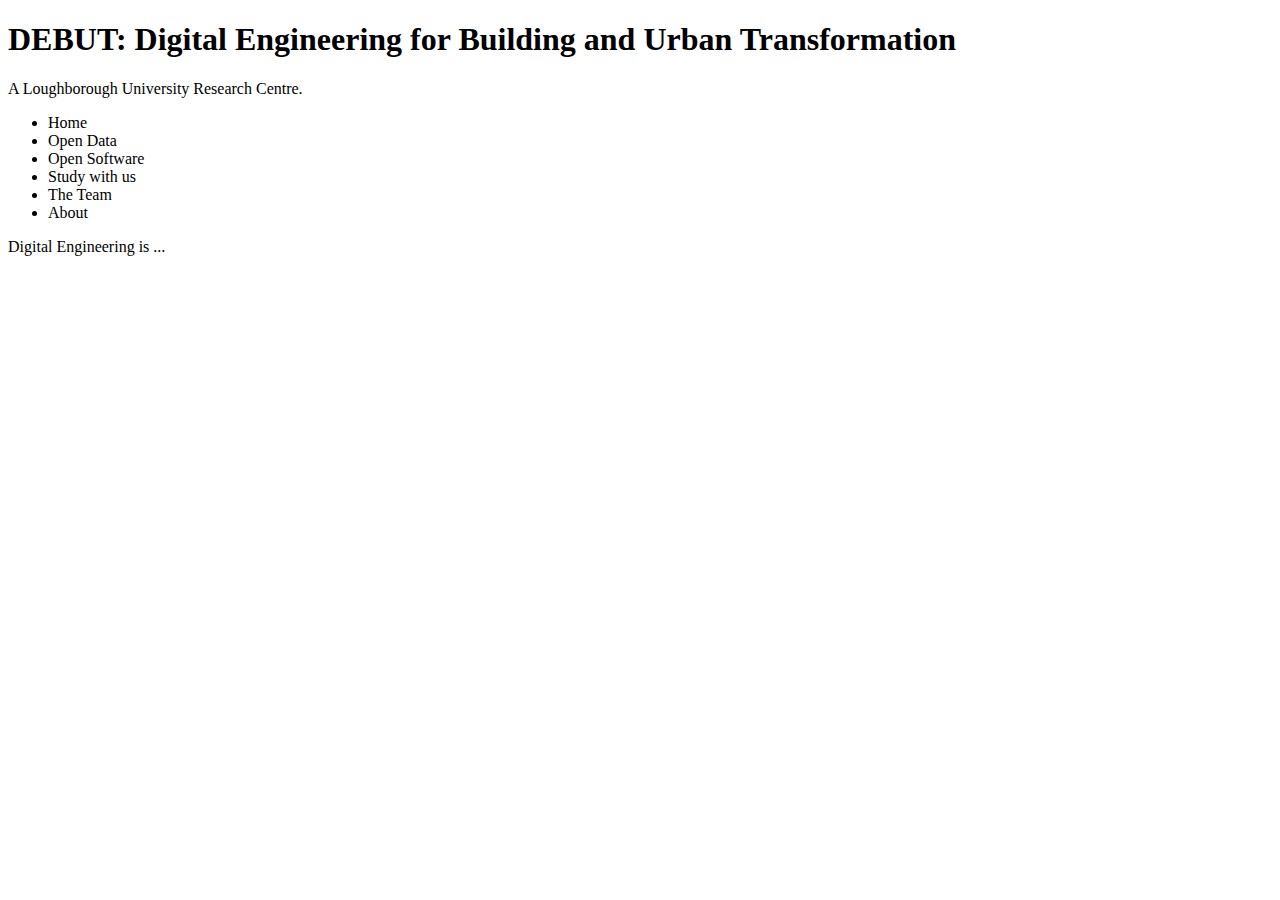
==== index.html @ 1738c638 "Index update" ====
<!doctype html>
<html>
<head>
<meta charset="utf-8">
<title>DEBUT Centre</title>
</head>

<body>
	<header>
		<h1>DEBUT: Digital Engineering for Building and Urban Transformation</h1>
		<p>A Loughborough University Research Centre.</p>
		<nav>
			<ul>
				<li>Home</li>
				<li>Open Data</li>
				<li>Open Software</li>
				<li>Study with us</li>
				<li>The Team</li>
				<li>About</li>			
			</ul>
		
		</nav>
		
	</header>
	
	<main>
		
		<p>Digital Engineering is ...</p>
		
	
	</main>
	
	
	
</body>
</html>
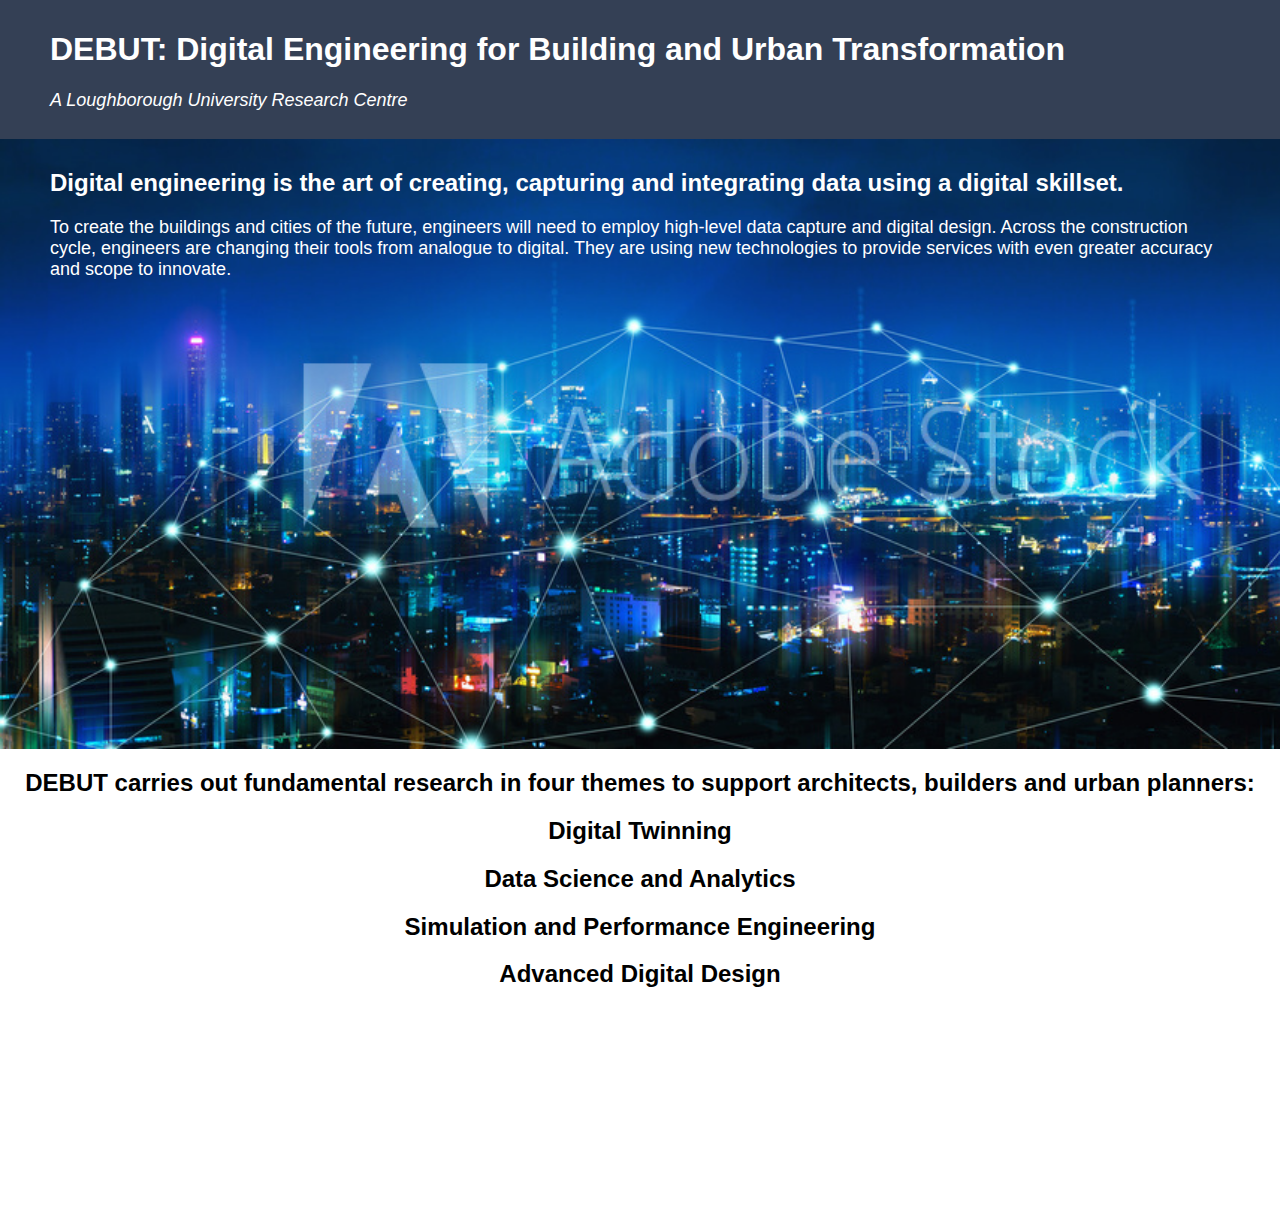
==== commit 1cd5f6cd: "Updates" ====
--- a/index.html
+++ b/index.html
@@ -3,31 +3,67 @@
 <head>
 <meta charset="utf-8">
 <title>DEBUT Centre</title>
+<link href="_css/main.css" rel="stylesheet" type="text/css">
 </head>
 
 <body>
 	<header>
 		<h1>DEBUT: Digital Engineering for Building and Urban Transformation</h1>
-		<p>A Loughborough University Research Centre.</p>
-		<nav>
+		<p>A Loughborough University Research Centre</p>
+		<!--<nav>
 			<ul>
 				<li>Home</li>
 				<li>Open Data</li>
 				<li>Open Software</li>
 				<li>Study with us</li>
-				<li>The Team</li>
 				<li>About</li>			
 			</ul>
 		
-		</nav>
+		</nav>-->
 		
 	</header>
 	
 	<main>
 		
-		<p>Digital Engineering is ...</p>
+		<article class="background">
 		
+			<h2>Digital engineering is the art of creating, capturing and integrating data using 
+				a digital skillset. </h2>
+
+			<p>To create the buildings and cities of the future, engineers 
+				will need to employ high-level data capture and digital design. Across the 
+				construction cycle, engineers are changing their tools from analogue to digital. 
+				They are using new technologies to provide services with even greater accuracy 
+				and scope to innovate.</p>		
+		
+		</article>
+			
+		
+		
+		<article class="themes">
+		
+		<h2>DEBUT carries out fundamental research in four themes to support architects, 
+			builders and urban planners:</h2>
 	
+		<h2>Digital Twinning</h2>
+		<h2>Data Science and Analytics</h2>
+		<h2>Simulation and Performance Engineering</h2>
+		<h2>Advanced Digital Design</h2>
+		
+		</article>
+		
+		<br>
+		<br>
+		<br>
+		<br>
+		<br>
+		<br>
+		<br>
+		<br>
+		<br>
+		<br>
+		<br>
+		
 	</main>
 	
 	
--- a/_css/main.css
+++ b/_css/main.css
@@ -0,0 +1,52 @@
+@charset "utf-8";
+
+body {
+    margin: auto;
+    /* [disabled]width: 90%; */;
+    font-family: "Gill Sans", "Gill Sans MT", "Myriad Pro", "DejaVu Sans Condensed", Helvetica, Arial, sans-serif;
+    background-repeat: no-repeat;
+    background-size: cover;
+}	
+body header {
+    background-color: #344055;
+    padding-left: 50px;
+    left: 0px;
+    margin-left: 0px;
+    padding-top: 10px;
+    padding-bottom: 10px;
+}
+body main {
+    background-size: cover;
+    color: #FFFFFF;
+}
+
+body header h1 {
+    background-color: inherit;
+    color: #FFFFFF;
+    background-size: cover;
+    background-repeat: no-repeat;
+}
+body header p {
+    font-size: large;
+    color: #FFFFFF;
+    font-style: italic;
+}
+body main article {
+    color: #000000;
+}
+.background {
+    background-image: url(../_images/AdobeStock_216474184_Preview.jpeg);
+    padding-top: 10px;
+    padding-left: 50px;
+    height: 600px;
+    background-size: cover;
+    padding-right: 50px;
+    color: #FFFFFF;
+}
+
+.background p {
+    font-size: large;
+}
+.themes h2 {
+    text-align: center;
+}
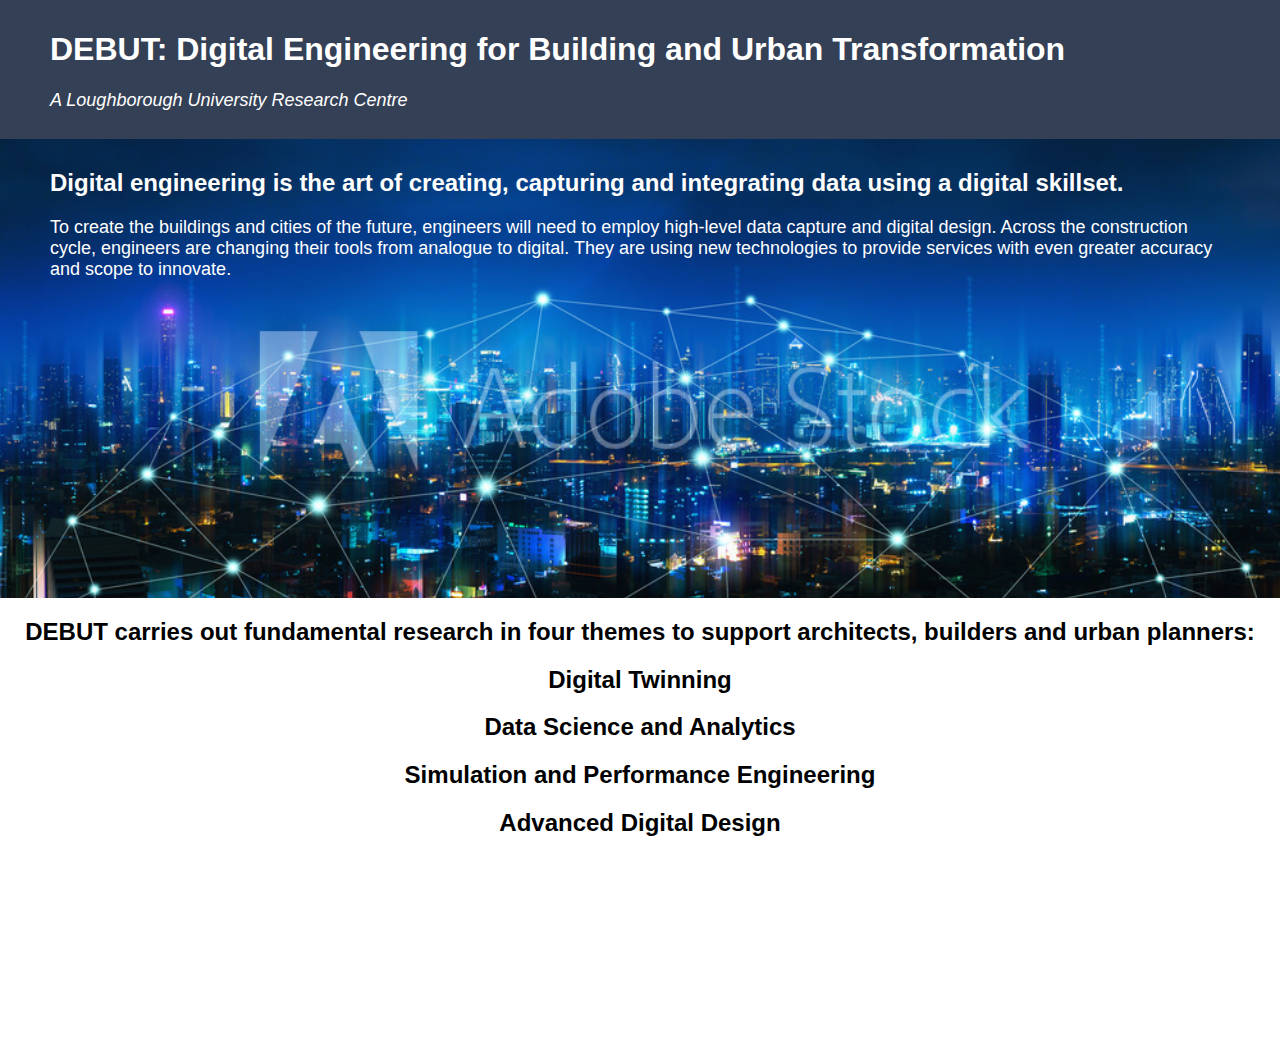
==== commit 8a9ff466: "Updates" ====
--- a/index.html
+++ b/index.html
@@ -3,7 +3,7 @@
 <head>
 <meta charset="utf-8">
 <title>DEBUT Centre</title>
-<link href="_css/main.css" rel="stylesheet" type="text/css">
+<link href="css/main.css" rel="stylesheet" type="text/css">
 </head>
 
 <body>
--- a/css/main.css
+++ b/css/main.css
@@ -0,0 +1,53 @@
+@charset "utf-8";
+
+body {
+    margin: auto;
+    /* [disabled]width: 90%; */;
+    font-family: "Gill Sans", "Gill Sans MT", "Myriad Pro", "DejaVu Sans Condensed", Helvetica, Arial, sans-serif;
+    background-repeat: no-repeat;
+    background-size: cover;
+}	
+body header {
+    background-color: #344055;
+    padding-left: 50px;
+    left: 0px;
+    margin-left: 0px;
+    padding-top: 10px;
+    padding-bottom: 10px;
+}
+body main {
+    background-size: cover;
+    color: #FFFFFF;
+}
+
+body header h1 {
+    background-color: inherit;
+    color: #FFFFFF;
+    background-size: cover;
+    background-repeat: no-repeat;
+}
+body header p {
+    font-size: large;
+    color: #FFFFFF;
+    font-style: italic;
+}
+body main article {
+    color: #000000;
+}
+.background {
+    background-image: url(../images/AdobeStock_216474184_Preview.jpeg);
+    padding-top: 10px;
+    padding-left: 50px;
+    /* [disabled]height: 600px; */
+    background-size: cover;
+    padding-right: 50px;
+    color: #FFFFFF;
+    padding-bottom: 300px;
+}
+
+.background p {
+    font-size: large;
+}
+.themes h2 {
+    text-align: center;
+}
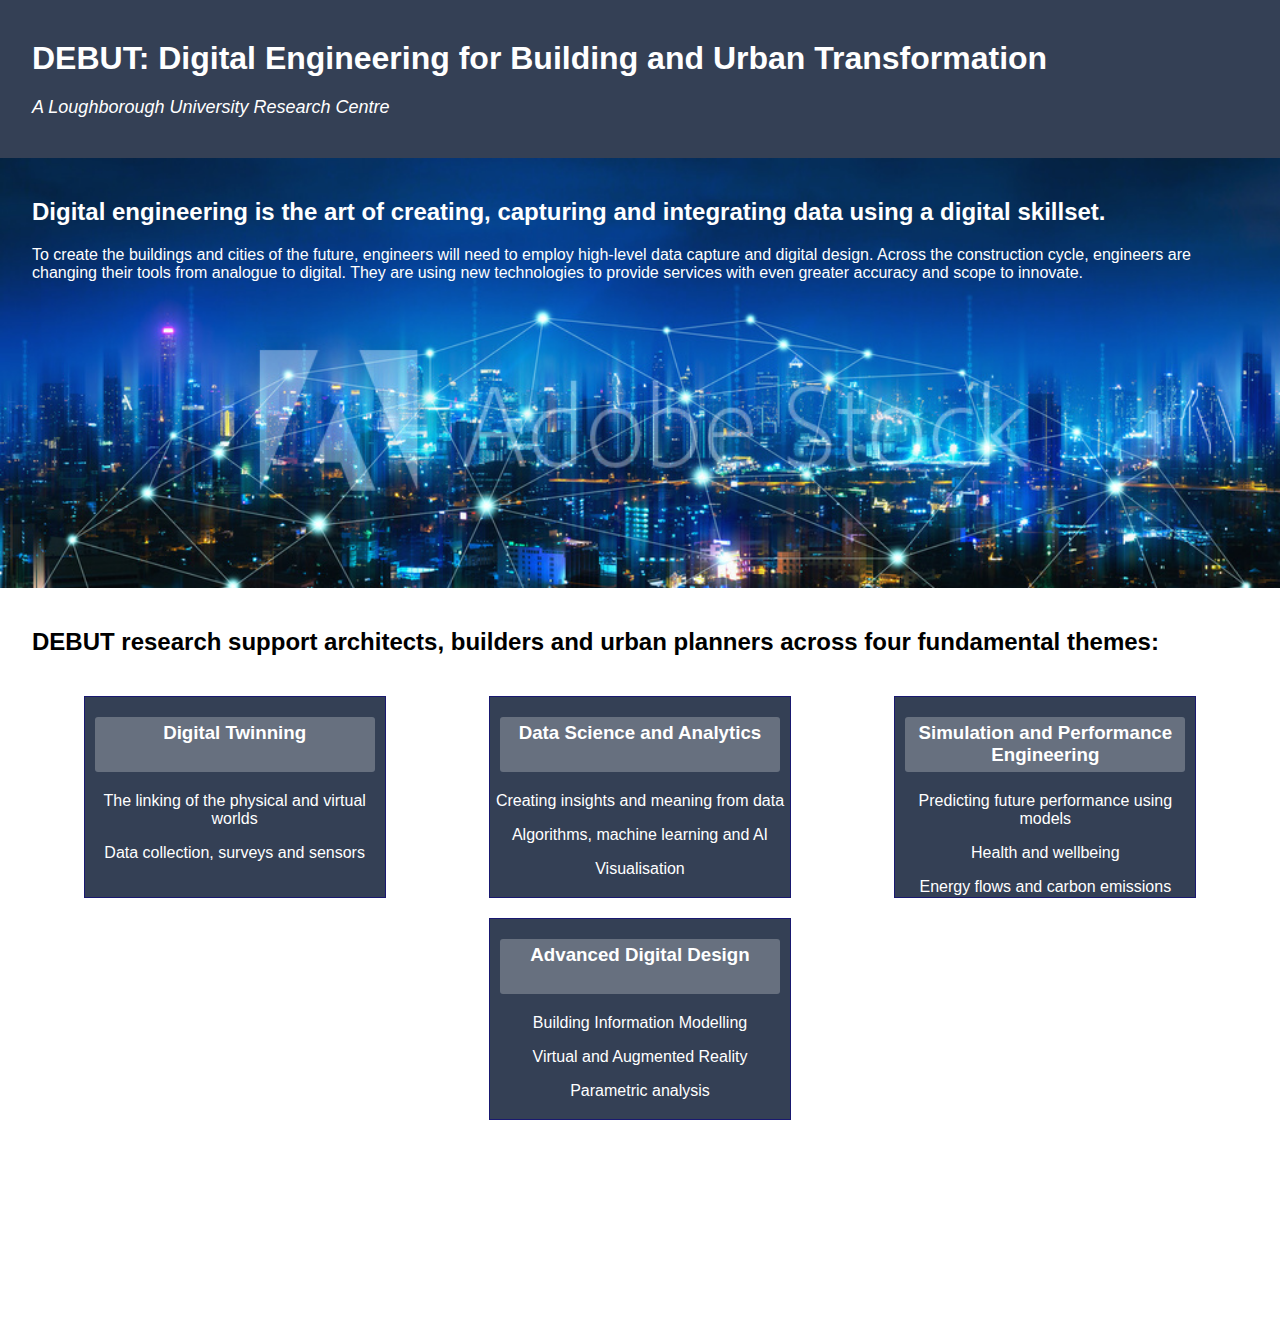
==== commit f1cbd6cd: "Updates" ====
--- a/index.html
+++ b/index.html
@@ -2,14 +2,15 @@
 <html>
 <head>
 <meta charset="utf-8">
+<meta name="viewport" content="width=device-width, initial-scale=1.0">
 <title>DEBUT Centre</title>
 <link href="css/main.css" rel="stylesheet" type="text/css">
 </head>
 
 <body>
 	<header>
-		<h1>DEBUT: Digital Engineering for Building and Urban Transformation</h1>
-		<p>A Loughborough University Research Centre</p>
+		<h1 class="content-wrap">DEBUT: Digital Engineering for Building and Urban Transformation</h1>
+		<p class="content-wrap">A Loughborough University Research Centre</p>
 		<!--<nav>
 			<ul>
 				<li>Home</li>
@@ -27,10 +28,10 @@
 		
 		<article class="background">
 		
-			<h2>Digital engineering is the art of creating, capturing and integrating data using 
+			<h2 class="content-wrap">Digital engineering is the art of creating, capturing and integrating data using 
 				a digital skillset. </h2>
 
-			<p>To create the buildings and cities of the future, engineers 
+			<p class="content-wrap">To create the buildings and cities of the future, engineers 
 				will need to employ high-level data capture and digital design. Across the 
 				construction cycle, engineers are changing their tools from analogue to digital. 
 				They are using new technologies to provide services with even greater accuracy 
@@ -42,14 +43,35 @@
 		
 		<article class="themes">
 		
-		<h2>DEBUT carries out fundamental research in four themes to support architects, 
-			builders and urban planners:</h2>
-	
-		<h2>Digital Twinning</h2>
-		<h2>Data Science and Analytics</h2>
-		<h2>Simulation and Performance Engineering</h2>
-		<h2>Advanced Digital Design</h2>
-		
+			<h2 class="content-wrap">DEBUT research support architects, builders and urban planners
+				across four fundamental themes:</h2>
+
+			<div class="flex-container">
+				<div class="flex-item">
+					<h3>Digital Twinning</h3>
+					<p>The linking of the physical and virtual worlds</p>
+					<p>Data collection, surveys and sensors</p>
+				</div>
+				<div class="flex-item">
+					<h3>Data Science and Analytics</h3>
+					<p>Creating insights and meaning from data</p>
+					<p>Algorithms, machine learning and AI</p>
+					<p>Visualisation</p>
+					
+				</div>
+				<div class="flex-item">
+					<h3>Simulation and Performance Engineering</h3>
+					<p>Predicting future performance using models</p>
+					<p>Health and wellbeing</p>
+					<p>Energy flows and carbon emissions</p>
+				</div>
+				<div class="flex-item">
+					<h3>Advanced Digital Design</h3>
+					<p>Building Information Modelling</p>
+					<p>Virtual and Augmented Reality</p>
+					<p>Parametric analysis</p>
+				</div>
+			</div>
 		</article>
 		
 		<br>
--- a/css/main.css
+++ b/css/main.css
@@ -1,53 +1,102 @@
 @charset "utf-8";
 
 body {
+    ;
     margin: auto;
-    /* [disabled]width: 90%; */;
     font-family: "Gill Sans", "Gill Sans MT", "Myriad Pro", "DejaVu Sans Condensed", Helvetica, Arial, sans-serif;
-    background-repeat: no-repeat;
-    background-size: cover;
 }	
 body header {
     background-color: #344055;
-    padding-left: 50px;
-    left: 0px;
-    margin-left: 0px;
-    padding-top: 10px;
-    padding-bottom: 10px;
+    padding: 30px 0;
+    /*border: thin solid yellow;*/
 }
-body main {
-    background-size: cover;
-    color: #FFFFFF;
+.content-wrap {
+    margin: 0 auto;
+    padding: 10px 0;
+    width: 95%;
+    /*border: thin dashed rgba(255,0,4,1.00);*/
 }
 
 body header h1 {
-    background-color: inherit;
     color: #FFFFFF;
-    background-size: cover;
-    background-repeat: no-repeat;
 }
 body header p {
     font-size: large;
     color: #FFFFFF;
     font-style: italic;
 }
-body main article {
-    color: #000000;
-}
 .background {
     background-image: url(../images/AdobeStock_216474184_Preview.jpeg);
-    padding-top: 10px;
-    padding-left: 50px;
-    /* [disabled]height: 600px; */
+    height: 400px;
     background-size: cover;
-    padding-right: 50px;
     color: #FFFFFF;
-    padding-bottom: 300px;
+    padding-top: 30px;
+    /*border: thin solid rgba(255,255,0,1.00);*/
+}
+.themes {
+    padding-top: 30px;
+
+}
+.themes .content-wrap {
+    padding-bottom: 30px;
 }
 
-.background p {
-    font-size: large;
+
+.themes .grid-container .grid-item {
+    background-color: rgba(37,164,220,1.00);
 }
-.themes h2 {
+.themes .flex-container {
+	width:95%;
+	margin:0 auto;
+    /*background-color: lightsteelblue;*/
+    display: flex;
+    -webkit-flex-wrap: wrap;
+    -moz-flex-wrap: wrap;
+    -ms-flex-wrap: wrap;
+    -o-flex-wrap: wrap;
+    flex-wrap: wrap;
+    justify-content: space-around;
+}
+
+/*@media (max-width:500px) {
+	.themes .flex-container {
+		background-color: green;}
+}*/
+
+
+.themes .flex-container .flex-item {
+	height:200px;
+    border: thin solid midnightblue;
+    background-color: #344055;
+    flex: 0 0 300px;
+    text-align: center;
+	color: #FFFFFF;
+    
+    margin: 10px 10px;
+}
+
+
+
+
+
+.themes .grid-container {
+    display: grid;
+}
+
+.themes .content-wrap {
     text-align: center;
 }
+
+@media (min-width:690px){
+	.themes .content-wrap {
+    text-align: left;
+	}
+}
+
+.flex-container .flex-item h3 {
+    margin: 20px 10px;
+    border-radius: 3px;
+    padding: 5px 0;
+    background-color: hsla(0,0%,100%,0.25);
+    height: 45px;
+}
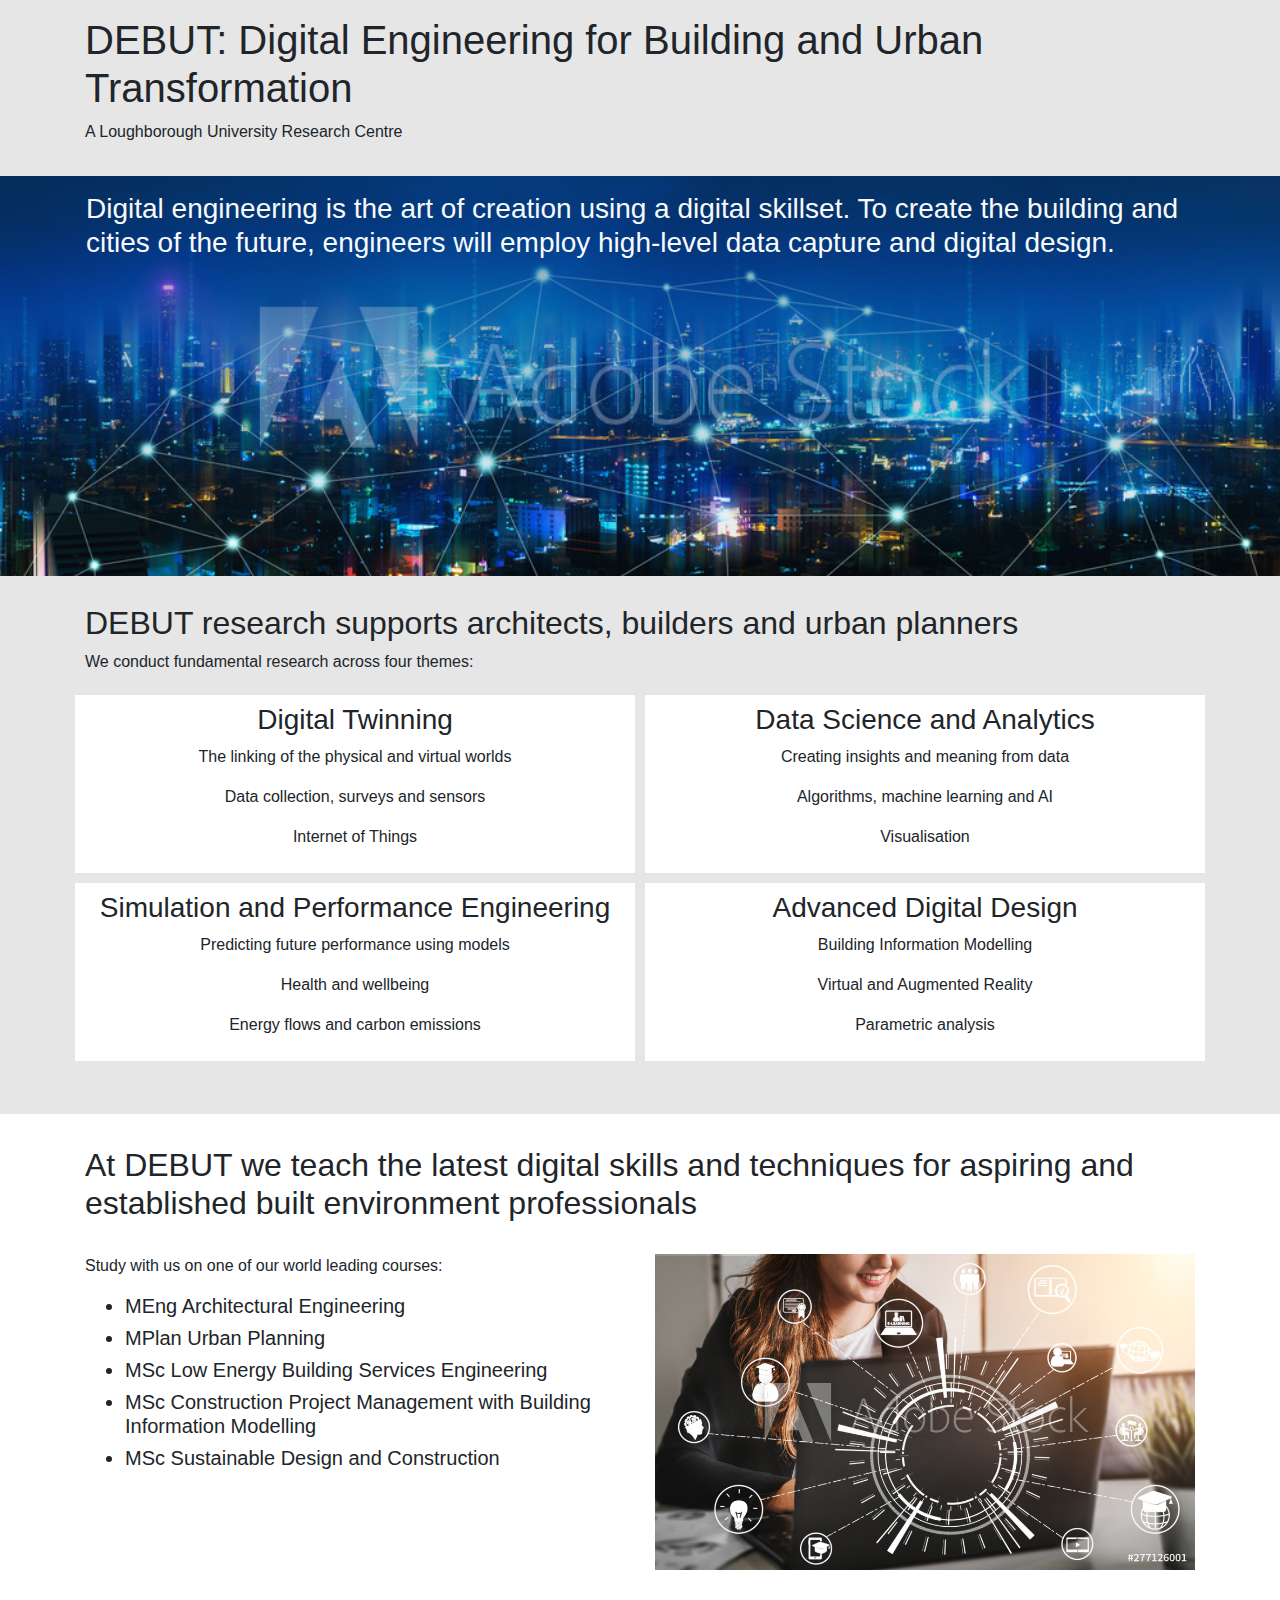
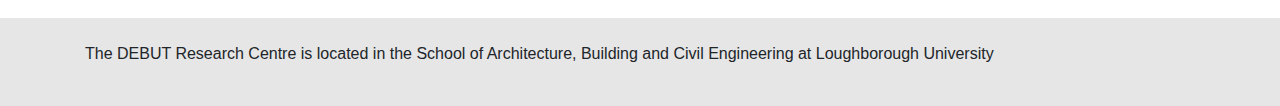
==== commit cf418292: "updates" ====
--- a/index.html
+++ b/index.html
@@ -1,94 +1,313 @@
-<!doctype html>
-<html>
-<head>
-<meta charset="utf-8">
-<meta name="viewport" content="width=device-width, initial-scale=1.0">
-<title>DEBUT Centre</title>
-<link href="css/main.css" rel="stylesheet" type="text/css">
-</head>
-
-<body>
+<!DOCTYPE html>
+<html lang="en">
+	<head>
+		<meta charset="utf-8">
+		<meta http-equiv="X-UA-Compatible" content="IE=edge">
+		<meta name="viewport" content="width=device-width, initial-scale=1">
+		<title>DEBUT Centre</title>
+
+		<!-- Bootstrap -->
+		<link href="css/bootstrap-4.3.1.css" rel="stylesheet">
+		<link href="css/main.css" rel="stylesheet" type="text/css">
+	</head>
+	
+<body style="background-color:hsla(0,0%,90%,1.00)">
+	
 	<header>
-		<h1 class="content-wrap">DEBUT: Digital Engineering for Building and Urban Transformation</h1>
-		<p class="content-wrap">A Loughborough University Research Centre</p>
-		<!--<nav>
-			<ul>
-				<li>Home</li>
-				<li>Open Data</li>
-				<li>Open Software</li>
-				<li>Study with us</li>
-				<li>About</li>			
-			</ul>
-		
-		</nav>-->
-		
+		
+		<div class="container py-3">
+			<h1>DEBUT: Digital Engineering for Building and Urban Transformation</h1>
+			<p>A Loughborough University Research Centre</p>
+		</div>
+			
 	</header>
+
+	<main>
+		
+			
+		
+		
+		<article id="banner" 
+				 style="height: 400px; 
+						background: linear-gradient(hsla(212,92%,21%,0.5),hsla(212,92%,21%,0)), url(images/AdobeStock_216474184_Preview.jpeg) no-repeat center center; 
+						background-size: cover; 
+						margin-bottom: 20px;
+						">
+		
+			<div class="container text-light p-3">
+				
+				<p class="h3">Digital engineering is the art of creation using 
+					a digital skillset. To create the building and cities of the future, engineers 
+					will employ high-level data capture and digital design. </p>	
+			</div> <!--container-->
+			
+		</article>
 	
-	<main>
-		
-		<article class="background">
-		
-			<h2 class="content-wrap">Digital engineering is the art of creating, capturing and integrating data using 
-				a digital skillset. </h2>
-
-			<p class="content-wrap">To create the buildings and cities of the future, engineers 
-				will need to employ high-level data capture and digital design. Across the 
-				construction cycle, engineers are changing their tools from analogue to digital. 
-				They are using new technologies to provide services with even greater accuracy 
-				and scope to innovate.</p>		
-		
+		
+		
+		<article id="research_themes"  class="pt-2 pb-5">
+			
+			<div class="container">
+		
+				<h2>DEBUT research supports architects, builders and urban planners</h2>
+					
+				<p>We conduct fundamental research across four themes:</p>
+
+				
+				
+				<div class="row text-center">
+
+					<style>
+						#research_themes section {
+							background-color:hsla(0,0%,100%,1.00);
+							border-color: hsla(0,0%,90%,1.00);
+							border-style: solid;
+							border-width: 5px;
+							
+						}
+					</style>
+					
+					<section class="col-sm-6 py-2 ">
+						
+						<h3>Digital Twinning</h3>
+						<p>The linking of the physical and virtual worlds</p>
+						<p>Data collection, surveys and sensors</p>
+						<p>Internet of Things</p>
+						
+					</section>
+
+					<section class="col-sm-6 py-2 ">
+						
+						<h3>Data Science and Analytics</h3>
+						<p>Creating insights and meaning from data</p>
+						<p>Algorithms, machine learning and AI</p>
+						<p>Visualisation</p>
+						
+					</section>
+
+					<section class="col-sm-6 py-2 ">
+						
+						<h3>Simulation and Performance Engineering</h3>
+						<p>Predicting future performance using models</p>
+						<p>Health and wellbeing</p>
+						<p>Energy flows and carbon emissions</p>
+						
+					</section>
+
+					<section class="col-sm-6 py-2 ">
+						
+						<h3>Advanced Digital Design</h3>
+						<p>Building Information Modelling</p>
+						<p>Virtual and Augmented Reality</p>
+						<p>Parametric analysis</p>
+						
+					</section>
+					
+				</div> <!--row-->
+										
+			</div> <!--container-->
+										
 		</article>
-			
-		
-		
-		<article class="themes">
-		
-			<h2 class="content-wrap">DEBUT research support architects, builders and urban planners
-				across four fundamental themes:</h2>
-
-			<div class="flex-container">
-				<div class="flex-item">
-					<h3>Digital Twinning</h3>
-					<p>The linking of the physical and virtual worlds</p>
-					<p>Data collection, surveys and sensors</p>
-				</div>
-				<div class="flex-item">
-					<h3>Data Science and Analytics</h3>
-					<p>Creating insights and meaning from data</p>
-					<p>Algorithms, machine learning and AI</p>
-					<p>Visualisation</p>
-					
-				</div>
-				<div class="flex-item">
-					<h3>Simulation and Performance Engineering</h3>
-					<p>Predicting future performance using models</p>
-					<p>Health and wellbeing</p>
-					<p>Energy flows and carbon emissions</p>
-				</div>
-				<div class="flex-item">
-					<h3>Advanced Digital Design</h3>
-					<p>Building Information Modelling</p>
-					<p>Virtual and Augmented Reality</p>
-					<p>Parametric analysis</p>
-				</div>
+		
+		<article id="teaching" class="pt-2 pb-5" style="background-color:hsla(0,0%,100%,1.00)">
+		
+			<div class="container">
+			
+				<h2 class="py-4">At DEBUT we teach the latest digital skills and techniques for aspiring and established built environment professionals</h2>
+			
+				<div class="row">
+				
+					<div class="col-sm-6">
+					<p>Study with us on one of our world leading courses:</p>
+					  <ul>
+						<li class="h5">MEng Architectural Engineering</li>
+						<li class="h5">MPlan Urban Planning</li>
+						<li class="h5">MSc Low Energy Building Services Engineering</li>
+						<li class="h5">MSc Construction Project Management with Building Information Modelling</li>
+						<li class="h5">MSc Sustainable Design and Construction</li>
+					  </ul>
+					</div>
+					
+					<div class="col-sm-6">
+				    <img src="images/AdobeStock_277126001_Preview.jpeg" width="100%" alt=""/> </div>
+					
+					
+				</div> <!--row-->
+				
+			</div> <!--container-->
+		
+		
+		</article>
+	
+		
+		<footer>
+		
+			<div class="container pt-4 pb-4">
+			
+				<p>The DEBUT Research Centre is located in the School of Architecture, Building and Civil Engineering at Loughborough University</p>
+			
 			</div>
-		</article>
-		
-		<br>
-		<br>
-		<br>
-		<br>
-		<br>
-		<br>
-		<br>
-		<br>
-		<br>
-		<br>
-		<br>
+		
+		</footer>
 		
 	</main>
-	
-	
-	
-</body>
+
+
+    <!--<nav class="navbar navbar-expand-lg navbar-dark bg-dark">
+       <a class="navbar-brand" href="#">Navbar</a>
+       <button class="navbar-toggler" type="button" data-toggle="collapse" data-target="#navbarSupportedContent" aria-controls="navbarSupportedContent" aria-expanded="false" aria-label="Toggle navigation">
+       <span class="navbar-toggler-icon"></span>
+       </button>
+       <div class="collapse navbar-collapse" id="navbarSupportedContent">
+          <ul class="navbar-nav mr-auto">
+             <li class="nav-item active">
+                <a class="nav-link" href="#">Home <span class="sr-only">(current)</span></a>
+             </li>
+             <li class="nav-item">
+                <a class="nav-link" href="#">Link</a>
+             </li>
+             <li class="nav-item dropdown">
+                <a class="nav-link dropdown-toggle" href="#" id="navbarDropdown" role="button" data-toggle="dropdown" aria-haspopup="true" aria-expanded="false">
+                Dropdown
+                </a>
+                <div class="dropdown-menu" aria-labelledby="navbarDropdown">
+                   <a class="dropdown-item" href="#">Action</a>
+                   <a class="dropdown-item" href="#">Another action</a>
+                   <div class="dropdown-divider"></div>
+                   <a class="dropdown-item" href="#">Something else here</a>
+                </div>
+             </li>
+             <li class="nav-item">
+                <a class="nav-link disabled" href="#">Disabled</a>
+             </li>
+          </ul>
+          <form class="form-inline my-2 my-lg-0">
+             <input class="form-control mr-sm-2" type="search" placeholder="Search" aria-label="Search">
+             <button class="btn btn-outline-success my-2 my-sm-0" type="submit">Search</button>
+          </form>
+       </div>
+    </nav>
+
+    <div class="jumbotron jumbotron-fluid text-center border border-danger">
+       <h1 class="display-4">DEBUT: Digital Engineering for Building and Urban Transformation</h1>
+       <p class="lead">A Loughborough University Research Centre</p>
+       <hr class="my-6">
+	</div>
+	<div class="container-fluid px-0 border border-danger">
+	  <img class="img-fluid" src="images/AdobeStock_216474184_Preview.jpeg" alt=""/>
+		<div class="text-warning" style="position:relative;top:0%">
+			Digital engineering is the art of creating, capturing and integrating data using 
+				a digital skillset. 
+		</div>
+	</div>
+	  <p class="lead">
+          <a class="btn btn-primary btn-lg" href="#" role="button">Learn more</a>
+       </p>
+    
+    <div class="container" style="position:relative">
+       <div class="row text-center">
+          <div class="col-lg-6 offset-lg-3">Click outside the blue container to select this <strong>row</strong>. Columns are always contained within a row. <strong>Rows are indicated by a dashed grey line and rounded corners</strong>. </div>
+       </div>
+       <br>
+       <hr>
+       <br>
+       <div class="row">
+          <div class="col-md-4">
+             <div class="card">
+                <img class="card-img-top" src="images/card-img.png" alt="Card image cap">
+                <div class="card-body">
+                   <h4 class="card-title">Card title</h4>
+                   <p class="card-text">Some quick example text to build on the card title and make up the bulk of the card's content.</p>
+                   <br><br>
+                   <a href="#" class="btn btn-primary">Go somewhere</a>
+                </div>
+             </div>
+          </div>
+          <div class="col-md-4">
+             <div class="card">
+                <div class="card-body">
+                   <h5 class="card-title">Card title</h5>
+                   <h6 class="card-subtitle mb-2 text-muted">Card subtitle</h6>
+                   <p class="card-text">Some quick example text to build on the card title and make up the bulk of the card's content.</p>
+                   <a href="#" class="card-link">Card link</a>
+                   <a href="#" class="card-link">Another link</a>
+                </div>
+             </div>
+             <br>
+             <br/>
+             <div class="card">
+                <div class="card-header">
+                   Featured
+                </div>
+                <ul class="list-group list-group-flush">
+                   <li class="list-group-item">Cras justo odio</li>
+                   <li class="list-group-item">Dapibus ac facilisis in</li>
+                   <li class="list-group-item">Vestibulum at eros</li>
+                </ul>
+             </div>
+          </div>
+          <div class="col-md-4">
+             <div class="card">
+                <img class="card-img-top" src="images/card-img.png" alt="Card image cap">
+                <div class="card-body">
+                   <h5 class="card-title">Card title</h5>
+                   <p class="card-text">Some text to build on the card's content.</p>
+                </div>
+                <ul class="list-group list-group-flush">
+                   <li class="list-group-item">Cras justo odio</li>
+                   <li class="list-group-item">Dapibus ac facilisis in</li>
+                </ul>
+                <div class="card-body">
+                   <a href="#" class="card-link">Card link</a>
+                   <a href="#" class="card-link">Another link</a>
+                </div>
+             </div>
+          </div>
+       </div>
+       <br/>
+       <br/>
+       <div class="row">
+          <div class=" col-md-4"> Click here to select this<strong> column.</strong> Always place your content within a column. Columns are indicated by a dashed blue line. </div>
+          <div class="col-md-4 "> You can <strong>resize a column</strong> using the handle on the right. Drag it to increase or reduce the number of columns.</div>
+          <div class="col-md-4 "> You can <strong>offset a column</strong> using the handle on the left. Drag it to increase or reduce the offset. </div>
+       </div>
+       <br/>
+       <br/>
+       <div class="row">
+          <div class="col-md-6 text-center">
+             <div class="card">
+                <div class="card-body">
+                   <h3>Adding <strong>Buttons</strong></h3>
+                   <p>Quickly add buttons to your page by using the button component in the insert panel. </p>
+                   <button type="button" class="btn btn-info btn-md">Info Button</button>
+                   <button type="button" class="btn btn-success btn-md">Success Button</button>
+                </div>
+             </div>
+          </div>
+          <div class="text-center col-md-6">
+             <div class="card">
+                <div class="card-body">
+                   <h3>Adding <strong>Badges</strong></h3>
+                   <p>Using the insert panel, add badge to your page by using the badge component.</p>
+                   <span class="badge badge-info">Info Badge</span> <span class="badge badge-danger">Danger Badge</span>
+                </div>
+             </div>
+          </div>
+       </div>
+       <br>
+       <hr>
+       <div class="row">
+          <div class="text-center col-lg-6 offset-lg-3">
+             <h4>Footer </h4>
+             <p>Copyright &copy; 2019 &middot; All Rights Reserved &middot; <a href="#" >My Website</a></p>
+          </div>
+       </div>
+    </div>-->
+    <!-- jQuery (necessary for Bootstrap's JavaScript plugins) --> 
+    <script src="js/jquery-3.3.1.min.js"></script>
+
+    <!-- Include all compiled plugins (below), or include individual files as needed --> 
+    <script src="js/popper.min.js"></script>
+    <script src="js/bootstrap-4.3.1.js"></script>
+  </body>
 </html>
--- a/css/main.css
+++ b/css/main.css
@@ -1,102 +1,6 @@
 @charset "utf-8";
-
-body {
-    ;
-    margin: auto;
-    font-family: "Gill Sans", "Gill Sans MT", "Myriad Pro", "DejaVu Sans Condensed", Helvetica, Arial, sans-serif;
-}	
-body header {
-    background-color: #344055;
-    padding: 30px 0;
-    /*border: thin solid yellow;*/
+.bg {
+    background-image: url(../images/AdobeStock_216474184_Preview.jpeg);
+    background-repeat: no-repeat;
+    background-size: cover;
 }
-.content-wrap {
-    margin: 0 auto;
-    padding: 10px 0;
-    width: 95%;
-    /*border: thin dashed rgba(255,0,4,1.00);*/
-}
-
-body header h1 {
-    color: #FFFFFF;
-}
-body header p {
-    font-size: large;
-    color: #FFFFFF;
-    font-style: italic;
-}
-.background {
-    background-image: url(../images/AdobeStock_216474184_Preview.jpeg);
-    height: 400px;
-    background-size: cover;
-    color: #FFFFFF;
-    padding-top: 30px;
-    /*border: thin solid rgba(255,255,0,1.00);*/
-}
-.themes {
-    padding-top: 30px;
-
-}
-.themes .content-wrap {
-    padding-bottom: 30px;
-}
-
-
-.themes .grid-container .grid-item {
-    background-color: rgba(37,164,220,1.00);
-}
-.themes .flex-container {
-	width:95%;
-	margin:0 auto;
-    /*background-color: lightsteelblue;*/
-    display: flex;
-    -webkit-flex-wrap: wrap;
-    -moz-flex-wrap: wrap;
-    -ms-flex-wrap: wrap;
-    -o-flex-wrap: wrap;
-    flex-wrap: wrap;
-    justify-content: space-around;
-}
-
-/*@media (max-width:500px) {
-	.themes .flex-container {
-		background-color: green;}
-}*/
-
-
-.themes .flex-container .flex-item {
-	height:200px;
-    border: thin solid midnightblue;
-    background-color: #344055;
-    flex: 0 0 300px;
-    text-align: center;
-	color: #FFFFFF;
-    
-    margin: 10px 10px;
-}
-
-
-
-
-
-.themes .grid-container {
-    display: grid;
-}
-
-.themes .content-wrap {
-    text-align: center;
-}
-
-@media (min-width:690px){
-	.themes .content-wrap {
-    text-align: left;
-	}
-}
-
-.flex-container .flex-item h3 {
-    margin: 20px 10px;
-    border-radius: 3px;
-    padding: 5px 0;
-    background-color: hsla(0,0%,100%,0.25);
-    height: 45px;
-}
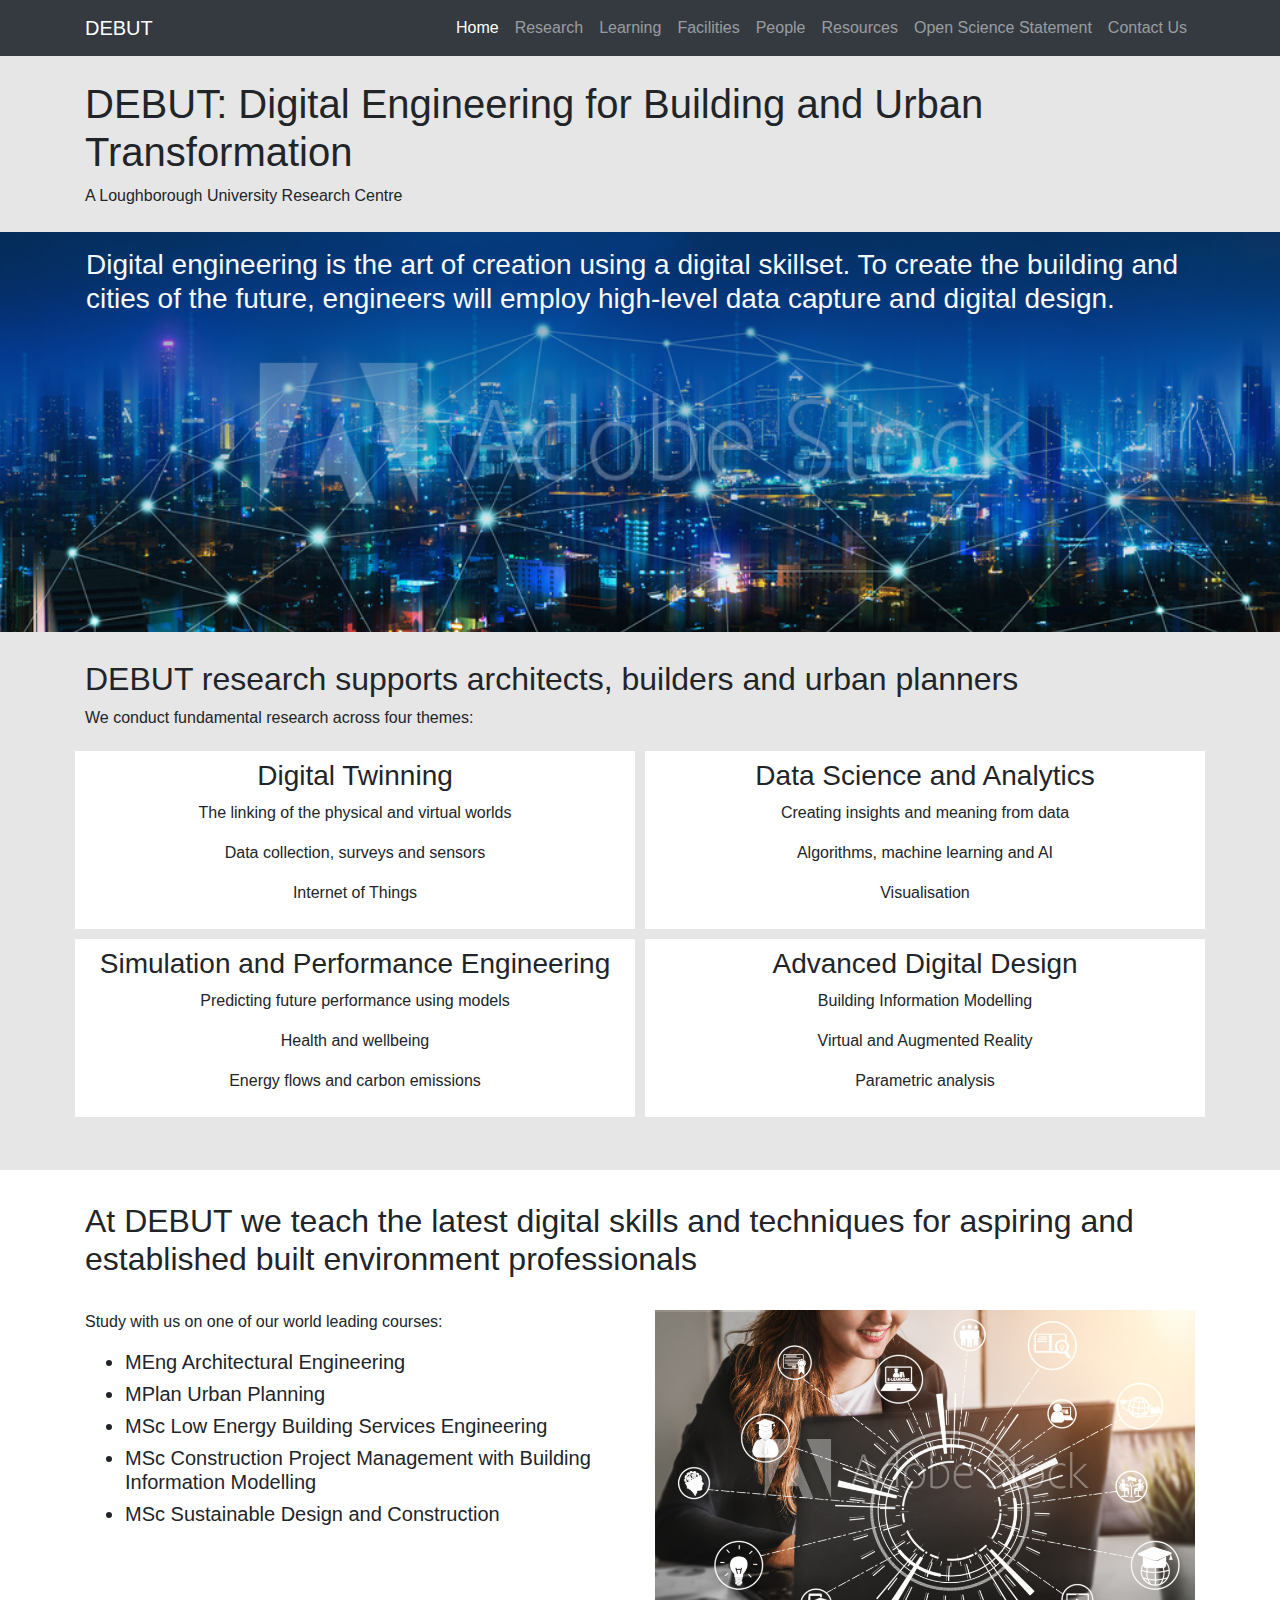
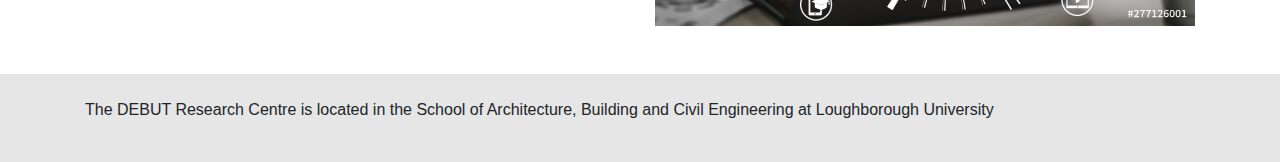
==== commit 574e02be: "Updates" ====
--- a/index.html
+++ b/index.html
@@ -1,313 +1,201 @@
 <!DOCTYPE html>
 <html lang="en">
+	
 	<head>
+		
 		<meta charset="utf-8">
 		<meta http-equiv="X-UA-Compatible" content="IE=edge">
 		<meta name="viewport" content="width=device-width, initial-scale=1">
+		
 		<title>DEBUT Centre</title>
 
 		<!-- Bootstrap -->
 		<link href="css/bootstrap-4.3.1.css" rel="stylesheet">
 		<link href="css/main.css" rel="stylesheet" type="text/css">
+		
 	</head>
 	
-<body style="background-color:hsla(0,0%,90%,1.00)">
-	
-	<header>
-		
-		<div class="container py-3">
-			<h1>DEBUT: Digital Engineering for Building and Urban Transformation</h1>
-			<p>A Loughborough University Research Centre</p>
-		</div>
-			
-	</header>
-
-	<main>
-		
-			
-		
-		
-		<article id="banner" 
-				 style="height: 400px; 
-						background: linear-gradient(hsla(212,92%,21%,0.5),hsla(212,92%,21%,0)), url(images/AdobeStock_216474184_Preview.jpeg) no-repeat center center; 
-						background-size: cover; 
-						margin-bottom: 20px;
-						">
-		
-			<div class="container text-light p-3">
-				
-				<p class="h3">Digital engineering is the art of creation using 
-					a digital skillset. To create the building and cities of the future, engineers 
-					will employ high-level data capture and digital design. </p>	
-			</div> <!--container-->
-			
-		</article>
-	
-		
-		
-		<article id="research_themes"  class="pt-2 pb-5">
+	<body style="background-color:hsla(0,0%,90%,1.00)">
+
+		<nav class="navbar navbar-dark bg-dark navbar-expand-sm">
 			
 			<div class="container">
-		
-				<h2>DEBUT research supports architects, builders and urban planners</h2>
-					
-				<p>We conduct fundamental research across four themes:</p>
-
+
+				<button class="navbar-toggler" type="button"
+				  data-toggle="collapse" data-target="#myTogglerNav"
+				  aria-controls="myTogglerNav"
+				  aria-expanded="false" aria-label="Toggle navigation">
+					
+					<span class="navbar-toggler-icon"></span>
+					
+				</button>
+
+				<a href="https://debut-lu.github.io/" class="navbar-brand">DEBUT</a>
+
+				<div class="collapse navbar-collapse" id="myTogglerNav">
+					
+					<div class="navbar-nav ml-auto">
+						
+						<a class="nav-item nav-link active" href="#">Home</a>
+						<a class="nav-item nav-link" href="#">Research</a>
+						<a class="nav-item nav-link" href="#">Learning</a>
+						<a class="nav-item nav-link" href="#">Facilities</a>
+						<a class="nav-item nav-link" href="#">People</a>
+						<a class="nav-item nav-link" href="#">Resources</a>
+						<a class="nav-item nav-link" href="#">Open Science Statement</a>
+						<a class="nav-item nav-link" href="#">Contact Us</a>
+						
+					</div><!-- navbar -->   
+					
+				</div><!-- collapse -->
+
+			</div><!-- container -->
+			
+		</nav><!-- nav -->
+		
+		
+		
+
+		<header>
+
+			<div class="container my-4">
 				
+					<h1>DEBUT: Digital Engineering for Building and Urban Transformation</h1>
+					<p>A Loughborough University Research Centre</p>
 				
-				<div class="row text-center">
-
-					<style>
-						#research_themes section {
-							background-color:hsla(0,0%,100%,1.00);
-							border-color: hsla(0,0%,90%,1.00);
-							border-style: solid;
-							border-width: 5px;
-							
-						}
-					</style>
-					
-					<section class="col-sm-6 py-2 ">
-						
-						<h3>Digital Twinning</h3>
-						<p>The linking of the physical and virtual worlds</p>
-						<p>Data collection, surveys and sensors</p>
-						<p>Internet of Things</p>
-						
-					</section>
-
-					<section class="col-sm-6 py-2 ">
-						
-						<h3>Data Science and Analytics</h3>
-						<p>Creating insights and meaning from data</p>
-						<p>Algorithms, machine learning and AI</p>
-						<p>Visualisation</p>
-						
-					</section>
-
-					<section class="col-sm-6 py-2 ">
-						
-						<h3>Simulation and Performance Engineering</h3>
-						<p>Predicting future performance using models</p>
-						<p>Health and wellbeing</p>
-						<p>Energy flows and carbon emissions</p>
-						
-					</section>
-
-					<section class="col-sm-6 py-2 ">
-						
-						<h3>Advanced Digital Design</h3>
-						<p>Building Information Modelling</p>
-						<p>Virtual and Augmented Reality</p>
-						<p>Parametric analysis</p>
-						
-					</section>
-					
-				</div> <!--row-->
-										
-			</div> <!--container-->
-										
-		</article>
-		
-		<article id="teaching" class="pt-2 pb-5" style="background-color:hsla(0,0%,100%,1.00)">
-		
-			<div class="container">
-			
-				<h2 class="py-4">At DEBUT we teach the latest digital skills and techniques for aspiring and established built environment professionals</h2>
-			
-				<div class="row">
-				
-					<div class="col-sm-6">
-					<p>Study with us on one of our world leading courses:</p>
-					  <ul>
-						<li class="h5">MEng Architectural Engineering</li>
-						<li class="h5">MPlan Urban Planning</li>
-						<li class="h5">MSc Low Energy Building Services Engineering</li>
-						<li class="h5">MSc Construction Project Management with Building Information Modelling</li>
-						<li class="h5">MSc Sustainable Design and Construction</li>
-					  </ul>
-					</div>
-					
-					<div class="col-sm-6">
-				    <img src="images/AdobeStock_277126001_Preview.jpeg" width="100%" alt=""/> </div>
-					
-					
-				</div> <!--row-->
-				
-			</div> <!--container-->
-		
-		
-		</article>
+			</div>
+
+		</header>
+
+		<main>
+
+			<article id="banner" 
+					 style="height: 400px; 
+							background: linear-gradient(hsla(212,92%,21%,0.5),hsla(212,92%,21%,0)), url(images/AdobeStock_216474184_Preview.jpeg) no-repeat center center; 
+							background-size: cover; 
+							margin-bottom: 20px;
+							">
+
+				<div class="container text-light p-3">
+
+					<p class="h3">Digital engineering is the art of creation using 
+						a digital skillset. To create the building and cities of the future, engineers 
+						will employ high-level data capture and digital design. </p>
+
+				</div> <!--container-->
+
+			</article>
+
+			<article id="research_themes"  class="pt-2 pb-5">
+
+				<div class="container">
+
+					<h2>DEBUT research supports architects, builders and urban planners</h2>
+
+					<p>We conduct fundamental research across four themes:</p>
+
+					<div class="row text-center">
+
+						<style>
+							#research_themes section {
+								background-color:hsla(0,0%,100%,1.00);
+								border-color: hsla(0,0%,90%,1.00);
+								border-style: solid;
+								border-width: 5px;
+								}
+						</style>
+
+						<section class="col-sm-6 py-2 ">
+
+							<h3>Digital Twinning</h3>
+							<p>The linking of the physical and virtual worlds</p>
+							<p>Data collection, surveys and sensors</p>
+							<p>Internet of Things</p>
+
+						</section>
+
+						<section class="col-sm-6 py-2 ">
+
+							<h3>Data Science and Analytics</h3>
+							<p>Creating insights and meaning from data</p>
+							<p>Algorithms, machine learning and AI</p>
+							<p>Visualisation</p>
+
+						</section>
+
+						<section class="col-sm-6 py-2 ">
+
+							<h3>Simulation and Performance Engineering</h3>
+							<p>Predicting future performance using models</p>
+							<p>Health and wellbeing</p>
+							<p>Energy flows and carbon emissions</p>
+
+						</section>
+
+						<section class="col-sm-6 py-2 ">
+
+							<h3>Advanced Digital Design</h3>
+							<p>Building Information Modelling</p>
+							<p>Virtual and Augmented Reality</p>
+							<p>Parametric analysis</p>
+
+						</section>
+
+					</div> <!--row-->
+
+				</div> <!--container-->
+
+			</article>
+
+			<article id="teaching" class="pt-2 pb-5" style="background-color:hsla(0,0%,100%,1.00)">
+
+				<div class="container">
+
+					<h2 class="py-4">At DEBUT we teach the latest digital skills and techniques for aspiring and established built environment professionals</h2>
+
+					<div class="row">
+
+						<div class="col-sm-6">
+						<p>Study with us on one of our world leading courses:</p>
+						  <ul>
+							<li class="h5">MEng Architectural Engineering</li>
+							<li class="h5">MPlan Urban Planning</li>
+							<li class="h5">MSc Low Energy Building Services Engineering</li>
+							<li class="h5">MSc Construction Project Management with Building Information Modelling</li>
+							<li class="h5">MSc Sustainable Design and Construction</li>
+						  </ul>
+						</div>
+
+						<div class="col-sm-6">
+						<img src="images/AdobeStock_277126001_Preview.jpeg" width="100%" alt=""/> </div>
+
+
+					</div> <!--row-->
+
+				</div> <!--container-->
+
+
+			</article>
+
+
+			<footer>
+
+				<div class="container pt-4 pb-4">
+
+					<p>The DEBUT Research Centre is located in the School of Architecture, Building and Civil Engineering at Loughborough University</p>
+
+				</div>
+
+			</footer>
+
+		</main>
+		<!-- jQuery (necessary for Bootstrap's JavaScript plugins) --> 
+		<script src="js/jquery-3.3.1.min.js"></script>
+
+		<!-- Include all compiled plugins (below), or include individual files as needed --> 
+		<script src="js/popper.min.js"></script>
+		<script src="js/bootstrap-4.3.1.js"></script>
+
+	</body>
 	
-		
-		<footer>
-		
-			<div class="container pt-4 pb-4">
-			
-				<p>The DEBUT Research Centre is located in the School of Architecture, Building and Civil Engineering at Loughborough University</p>
-			
-			</div>
-		
-		</footer>
-		
-	</main>
-
-
-    <!--<nav class="navbar navbar-expand-lg navbar-dark bg-dark">
-       <a class="navbar-brand" href="#">Navbar</a>
-       <button class="navbar-toggler" type="button" data-toggle="collapse" data-target="#navbarSupportedContent" aria-controls="navbarSupportedContent" aria-expanded="false" aria-label="Toggle navigation">
-       <span class="navbar-toggler-icon"></span>
-       </button>
-       <div class="collapse navbar-collapse" id="navbarSupportedContent">
-          <ul class="navbar-nav mr-auto">
-             <li class="nav-item active">
-                <a class="nav-link" href="#">Home <span class="sr-only">(current)</span></a>
-             </li>
-             <li class="nav-item">
-                <a class="nav-link" href="#">Link</a>
-             </li>
-             <li class="nav-item dropdown">
-                <a class="nav-link dropdown-toggle" href="#" id="navbarDropdown" role="button" data-toggle="dropdown" aria-haspopup="true" aria-expanded="false">
-                Dropdown
-                </a>
-                <div class="dropdown-menu" aria-labelledby="navbarDropdown">
-                   <a class="dropdown-item" href="#">Action</a>
-                   <a class="dropdown-item" href="#">Another action</a>
-                   <div class="dropdown-divider"></div>
-                   <a class="dropdown-item" href="#">Something else here</a>
-                </div>
-             </li>
-             <li class="nav-item">
-                <a class="nav-link disabled" href="#">Disabled</a>
-             </li>
-          </ul>
-          <form class="form-inline my-2 my-lg-0">
-             <input class="form-control mr-sm-2" type="search" placeholder="Search" aria-label="Search">
-             <button class="btn btn-outline-success my-2 my-sm-0" type="submit">Search</button>
-          </form>
-       </div>
-    </nav>
-
-    <div class="jumbotron jumbotron-fluid text-center border border-danger">
-       <h1 class="display-4">DEBUT: Digital Engineering for Building and Urban Transformation</h1>
-       <p class="lead">A Loughborough University Research Centre</p>
-       <hr class="my-6">
-	</div>
-	<div class="container-fluid px-0 border border-danger">
-	  <img class="img-fluid" src="images/AdobeStock_216474184_Preview.jpeg" alt=""/>
-		<div class="text-warning" style="position:relative;top:0%">
-			Digital engineering is the art of creating, capturing and integrating data using 
-				a digital skillset. 
-		</div>
-	</div>
-	  <p class="lead">
-          <a class="btn btn-primary btn-lg" href="#" role="button">Learn more</a>
-       </p>
-    
-    <div class="container" style="position:relative">
-       <div class="row text-center">
-          <div class="col-lg-6 offset-lg-3">Click outside the blue container to select this <strong>row</strong>. Columns are always contained within a row. <strong>Rows are indicated by a dashed grey line and rounded corners</strong>. </div>
-       </div>
-       <br>
-       <hr>
-       <br>
-       <div class="row">
-          <div class="col-md-4">
-             <div class="card">
-                <img class="card-img-top" src="images/card-img.png" alt="Card image cap">
-                <div class="card-body">
-                   <h4 class="card-title">Card title</h4>
-                   <p class="card-text">Some quick example text to build on the card title and make up the bulk of the card's content.</p>
-                   <br><br>
-                   <a href="#" class="btn btn-primary">Go somewhere</a>
-                </div>
-             </div>
-          </div>
-          <div class="col-md-4">
-             <div class="card">
-                <div class="card-body">
-                   <h5 class="card-title">Card title</h5>
-                   <h6 class="card-subtitle mb-2 text-muted">Card subtitle</h6>
-                   <p class="card-text">Some quick example text to build on the card title and make up the bulk of the card's content.</p>
-                   <a href="#" class="card-link">Card link</a>
-                   <a href="#" class="card-link">Another link</a>
-                </div>
-             </div>
-             <br>
-             <br/>
-             <div class="card">
-                <div class="card-header">
-                   Featured
-                </div>
-                <ul class="list-group list-group-flush">
-                   <li class="list-group-item">Cras justo odio</li>
-                   <li class="list-group-item">Dapibus ac facilisis in</li>
-                   <li class="list-group-item">Vestibulum at eros</li>
-                </ul>
-             </div>
-          </div>
-          <div class="col-md-4">
-             <div class="card">
-                <img class="card-img-top" src="images/card-img.png" alt="Card image cap">
-                <div class="card-body">
-                   <h5 class="card-title">Card title</h5>
-                   <p class="card-text">Some text to build on the card's content.</p>
-                </div>
-                <ul class="list-group list-group-flush">
-                   <li class="list-group-item">Cras justo odio</li>
-                   <li class="list-group-item">Dapibus ac facilisis in</li>
-                </ul>
-                <div class="card-body">
-                   <a href="#" class="card-link">Card link</a>
-                   <a href="#" class="card-link">Another link</a>
-                </div>
-             </div>
-          </div>
-       </div>
-       <br/>
-       <br/>
-       <div class="row">
-          <div class=" col-md-4"> Click here to select this<strong> column.</strong> Always place your content within a column. Columns are indicated by a dashed blue line. </div>
-          <div class="col-md-4 "> You can <strong>resize a column</strong> using the handle on the right. Drag it to increase or reduce the number of columns.</div>
-          <div class="col-md-4 "> You can <strong>offset a column</strong> using the handle on the left. Drag it to increase or reduce the offset. </div>
-       </div>
-       <br/>
-       <br/>
-       <div class="row">
-          <div class="col-md-6 text-center">
-             <div class="card">
-                <div class="card-body">
-                   <h3>Adding <strong>Buttons</strong></h3>
-                   <p>Quickly add buttons to your page by using the button component in the insert panel. </p>
-                   <button type="button" class="btn btn-info btn-md">Info Button</button>
-                   <button type="button" class="btn btn-success btn-md">Success Button</button>
-                </div>
-             </div>
-          </div>
-          <div class="text-center col-md-6">
-             <div class="card">
-                <div class="card-body">
-                   <h3>Adding <strong>Badges</strong></h3>
-                   <p>Using the insert panel, add badge to your page by using the badge component.</p>
-                   <span class="badge badge-info">Info Badge</span> <span class="badge badge-danger">Danger Badge</span>
-                </div>
-             </div>
-          </div>
-       </div>
-       <br>
-       <hr>
-       <div class="row">
-          <div class="text-center col-lg-6 offset-lg-3">
-             <h4>Footer </h4>
-             <p>Copyright &copy; 2019 &middot; All Rights Reserved &middot; <a href="#" >My Website</a></p>
-          </div>
-       </div>
-    </div>-->
-    <!-- jQuery (necessary for Bootstrap's JavaScript plugins) --> 
-    <script src="js/jquery-3.3.1.min.js"></script>
-
-    <!-- Include all compiled plugins (below), or include individual files as needed --> 
-    <script src="js/popper.min.js"></script>
-    <script src="js/bootstrap-4.3.1.js"></script>
-  </body>
 </html>
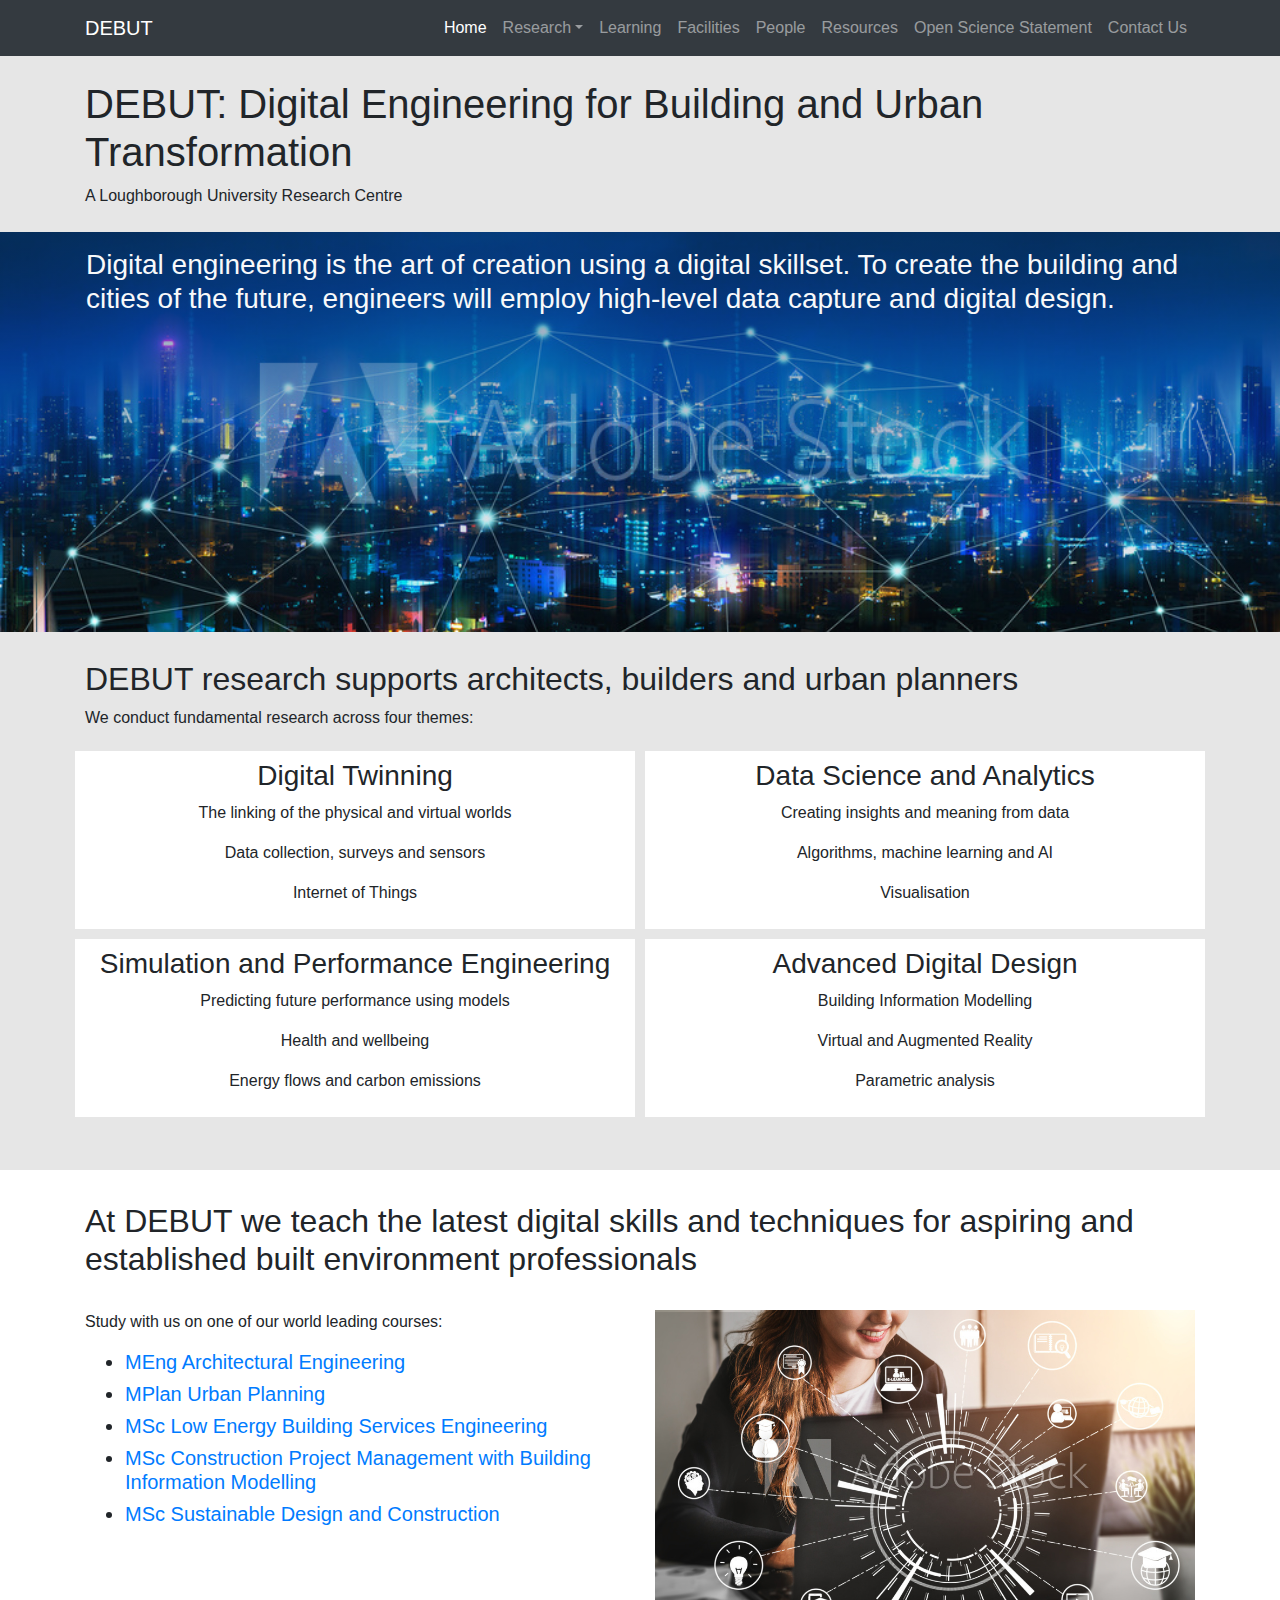
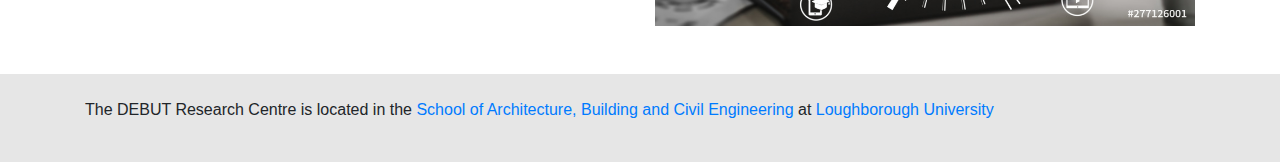
==== commit ce9f37bd: "Updates" ====
--- a/index.html
+++ b/index.html
@@ -17,7 +17,7 @@
 	
 	<body style="background-color:hsla(0,0%,90%,1.00)">
 
-		<nav class="navbar navbar-dark bg-dark navbar-expand-sm">
+		<nav class="navbar navbar-dark bg-dark navbar-expand-md">
 			
 			<div class="container">
 
@@ -30,14 +30,30 @@
 					
 				</button>
 
-				<a href="https://debut-lu.github.io/" class="navbar-brand">DEBUT</a>
+				<a href="index.html" class="navbar-brand">DEBUT</a>
 
 				<div class="collapse navbar-collapse" id="myTogglerNav">
 					
 					<div class="navbar-nav ml-auto">
 						
 						<a class="nav-item nav-link active" href="#">Home</a>
-						<a class="nav-item nav-link" href="#">Research</a>
+						
+						<div class="dropdown">
+
+							<a class="nav-item nav-link dropdown-toggle" 
+							  data-toggle="dropdown" id="researchDropdown"
+							  aria-haspopup="true" aria-expanded="false"
+							  href="#">Research</a>
+
+							<div class="dropdown-menu" aria-labelledby="researchDropdown">
+								<a class="dropdown-item" href="#">Digital Twinning</a>
+								<a class="dropdown-item" href="#">Data Science and Analytics</a>
+								<a class="dropdown-item" href="#">Simulation and Performance Engineering</a>
+								<a class="dropdown-item" href="#">Advanced Digital Design</a>
+							</div>
+
+						</div>
+						
 						<a class="nav-item nav-link" href="#">Learning</a>
 						<a class="nav-item nav-link" href="#">Facilities</a>
 						<a class="nav-item nav-link" href="#">People</a>
@@ -158,11 +174,11 @@
 						<div class="col-sm-6">
 						<p>Study with us on one of our world leading courses:</p>
 						  <ul>
-							<li class="h5">MEng Architectural Engineering</li>
-							<li class="h5">MPlan Urban Planning</li>
-							<li class="h5">MSc Low Energy Building Services Engineering</li>
-							<li class="h5">MSc Construction Project Management with Building Information Modelling</li>
-							<li class="h5">MSc Sustainable Design and Construction</li>
+							<li class="h5"><a href="https://www.lboro.ac.uk/architectural-engineering/">MEng Architectural Engineering</a></li>
+							<li class="h5"><a href="https://www.lboro.ac.uk/urban-planning/">MPlan Urban Planning</a></li>
+							<li class="h5"><a href="https://www.lboro.ac.uk/study/postgraduate/masters-degrees/a-z/low-energy-building-services-engineering/">MSc Low Energy Building Services Engineering</a></li>
+							<li class="h5"><a href="https://www.lboro.ac.uk/study/postgraduate/masters-degrees/a-z/construction-project-management-building-info/">MSc Construction Project Management with Building Information Modelling</a></li>
+							<li class="h5"><a href="https://www.lboro.ac.uk/study/postgraduate/masters-degrees/a-z/sustainable-design-construction/">MSc Sustainable Design and Construction</a></li>
 						  </ul>
 						</div>
 
@@ -182,7 +198,10 @@
 
 				<div class="container pt-4 pb-4">
 
-					<p>The DEBUT Research Centre is located in the School of Architecture, Building and Civil Engineering at Loughborough University</p>
+					<p>The DEBUT Research Centre is located in the 
+						<a href="https://www.lboro.ac.uk/departments/abce/">School of Architecture, Building and Civil Engineering</a> 
+						at 
+						<a href="https://www.lboro.ac.uk/">Loughborough University</a></p>
 
 				</div>
 
